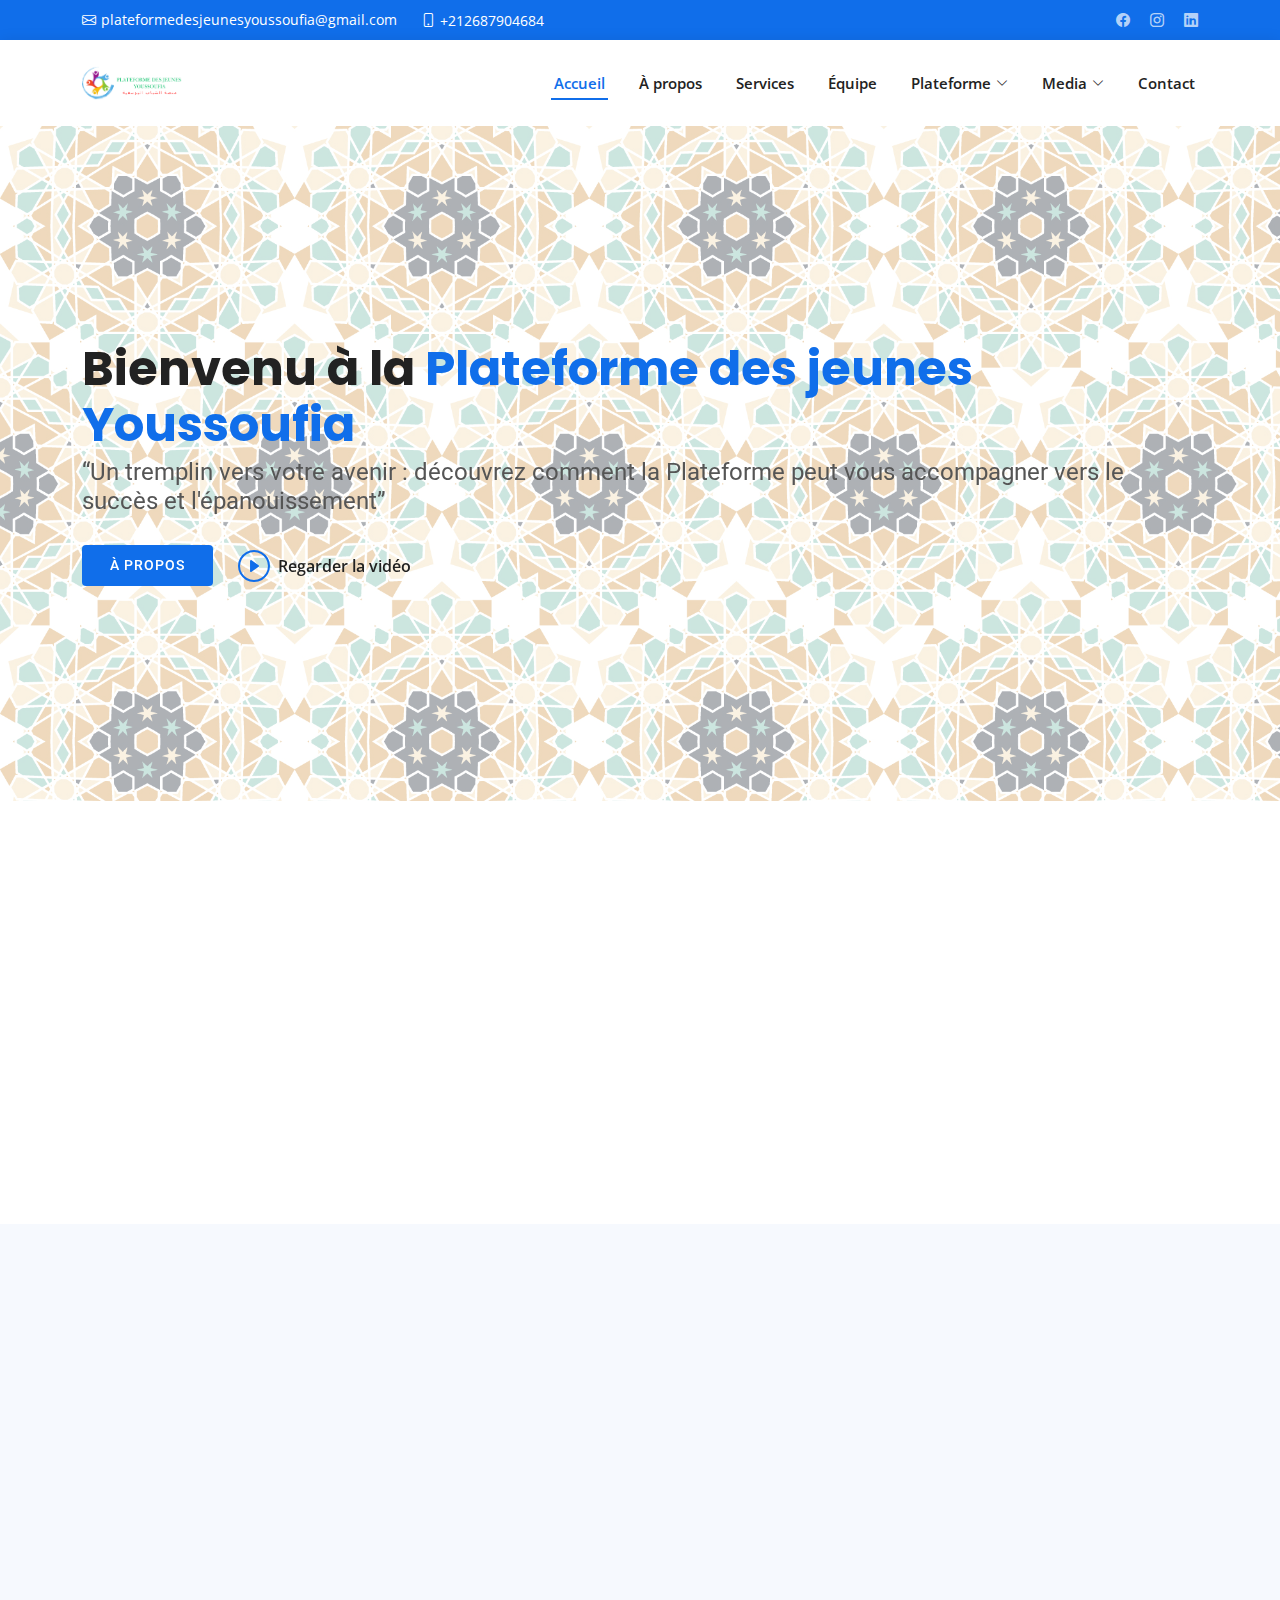
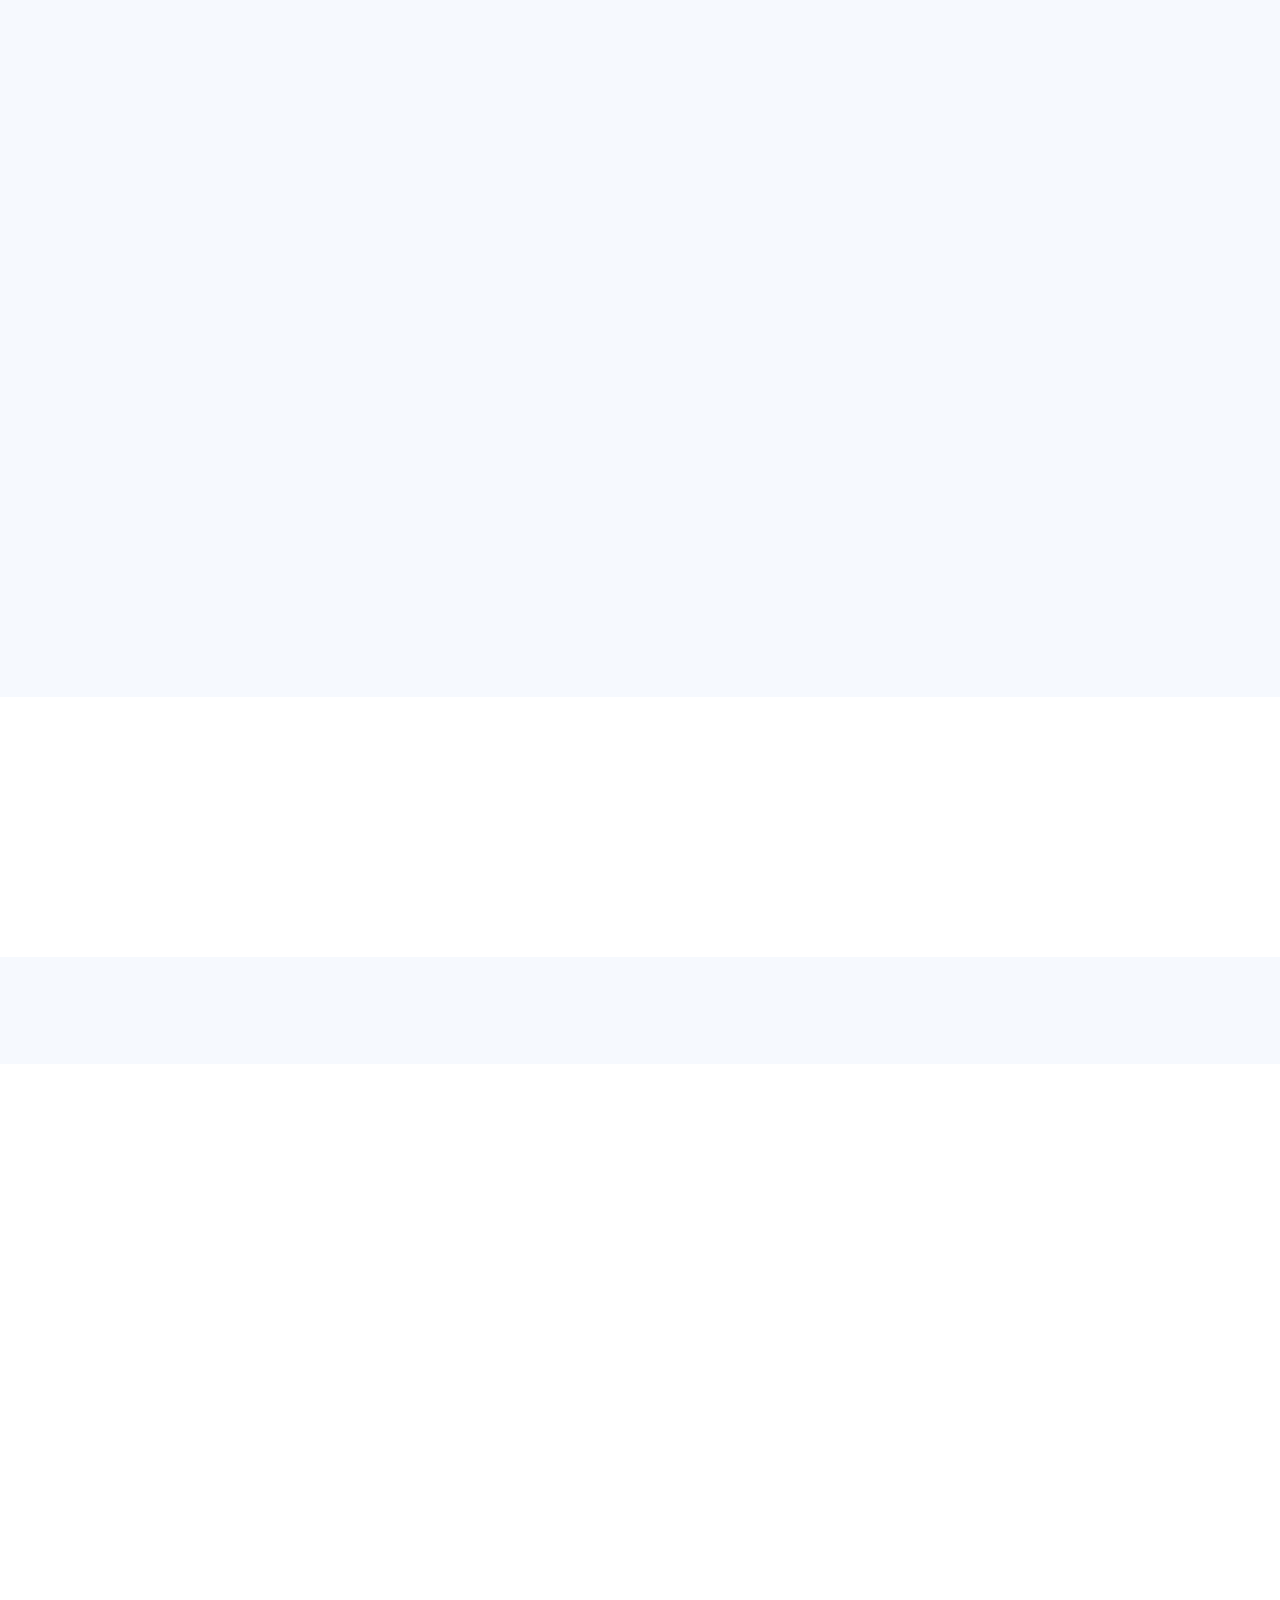
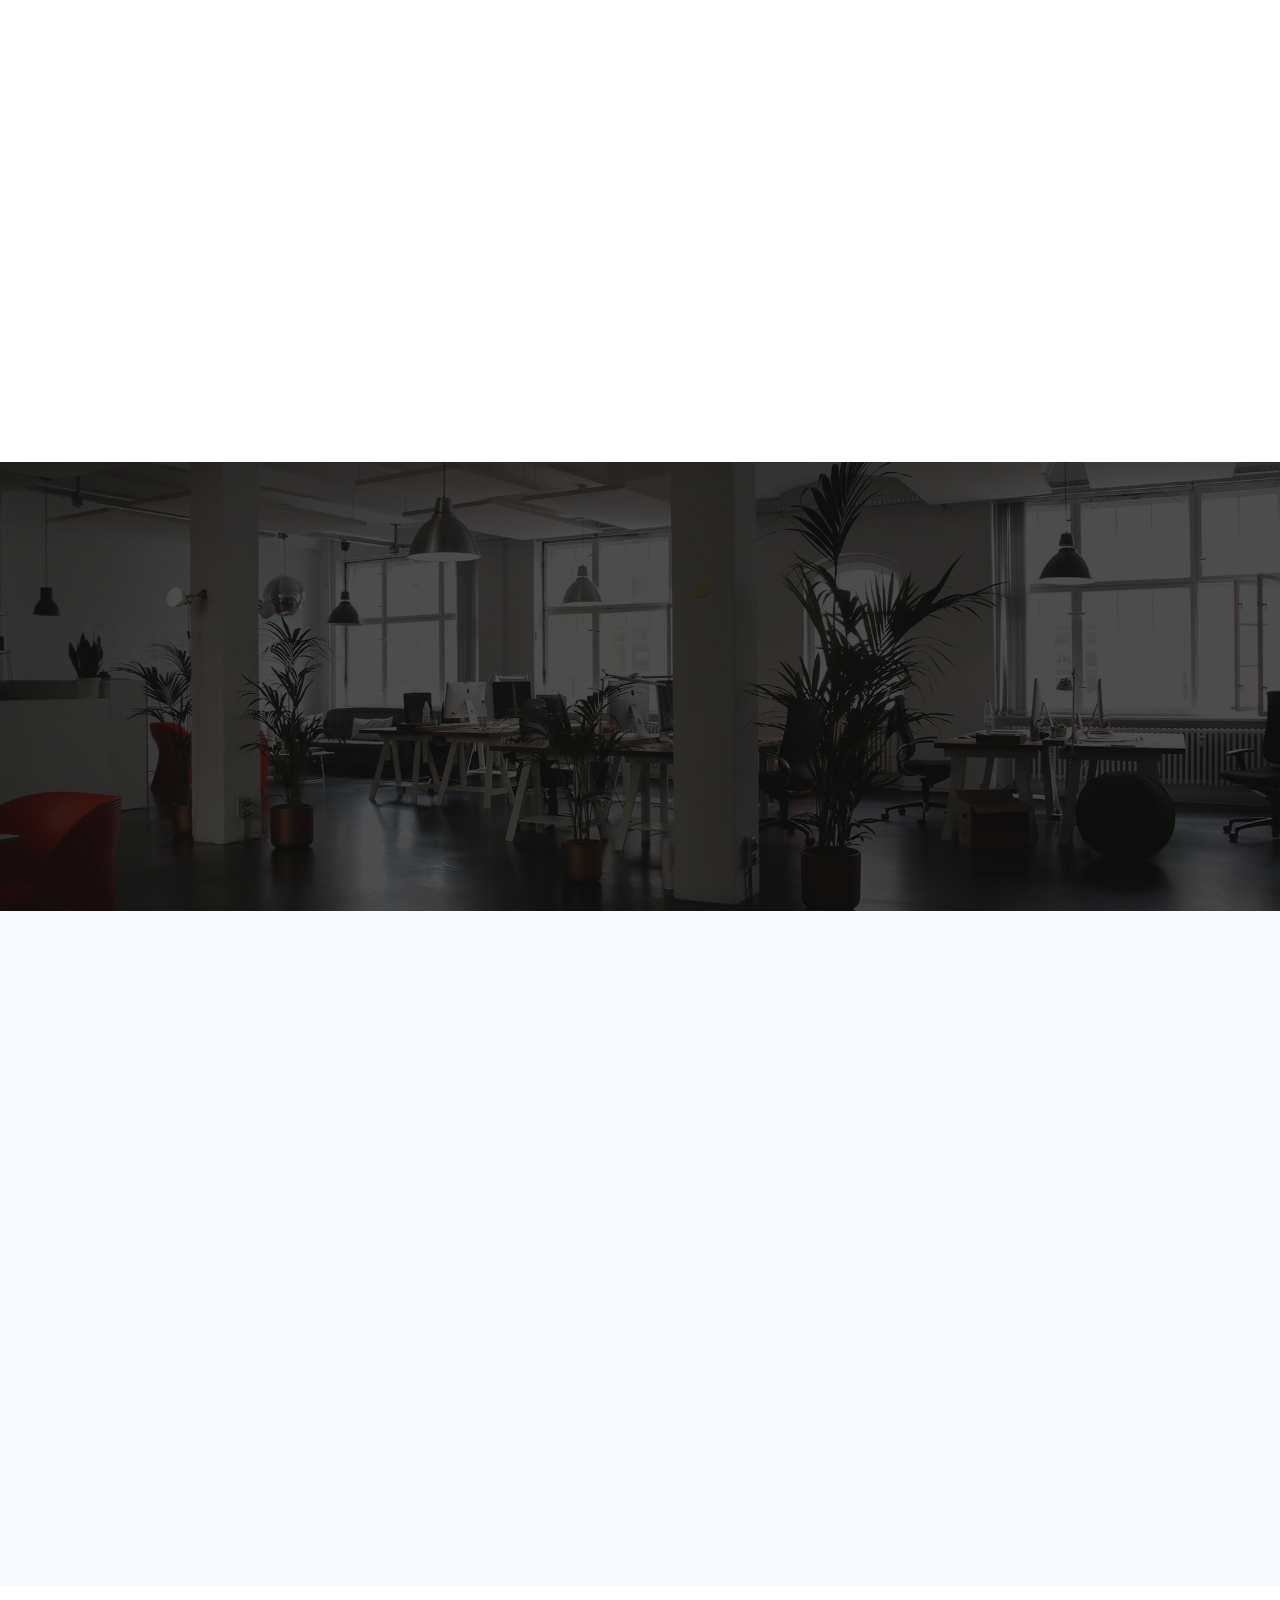
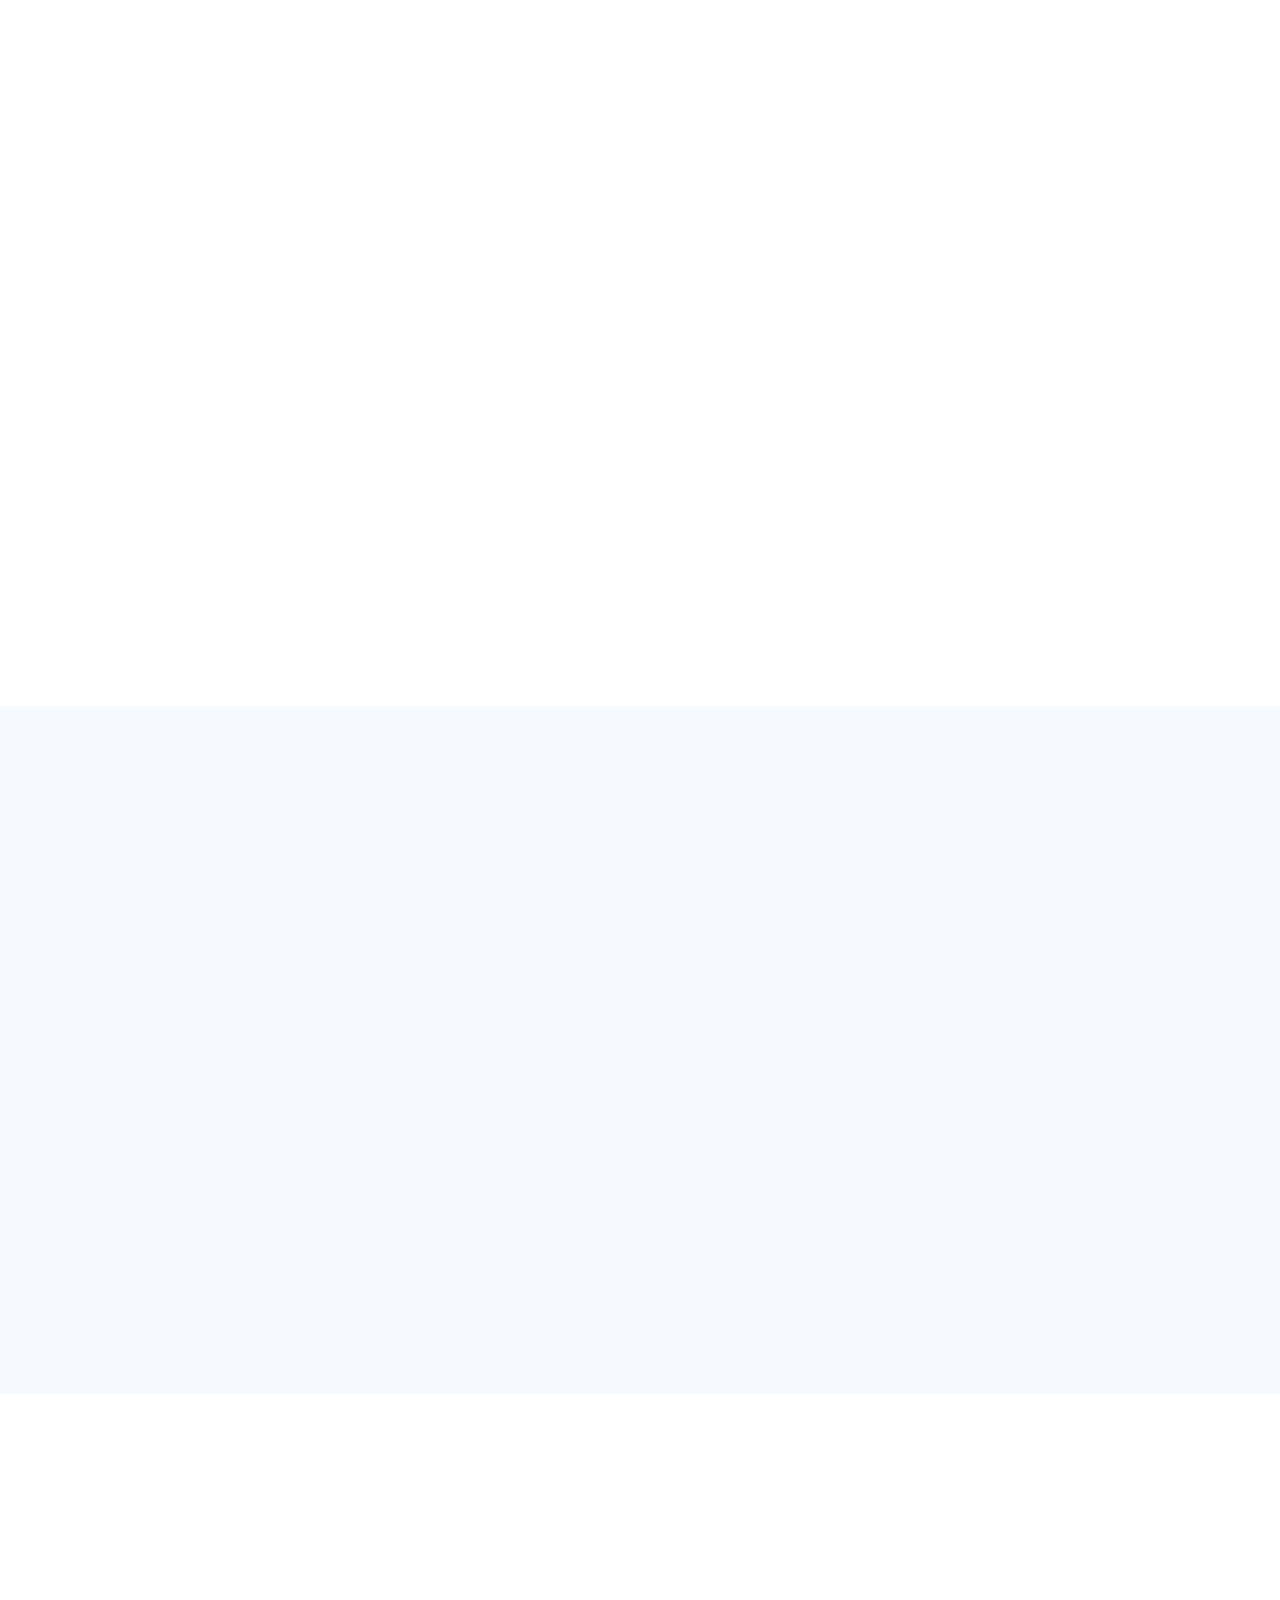
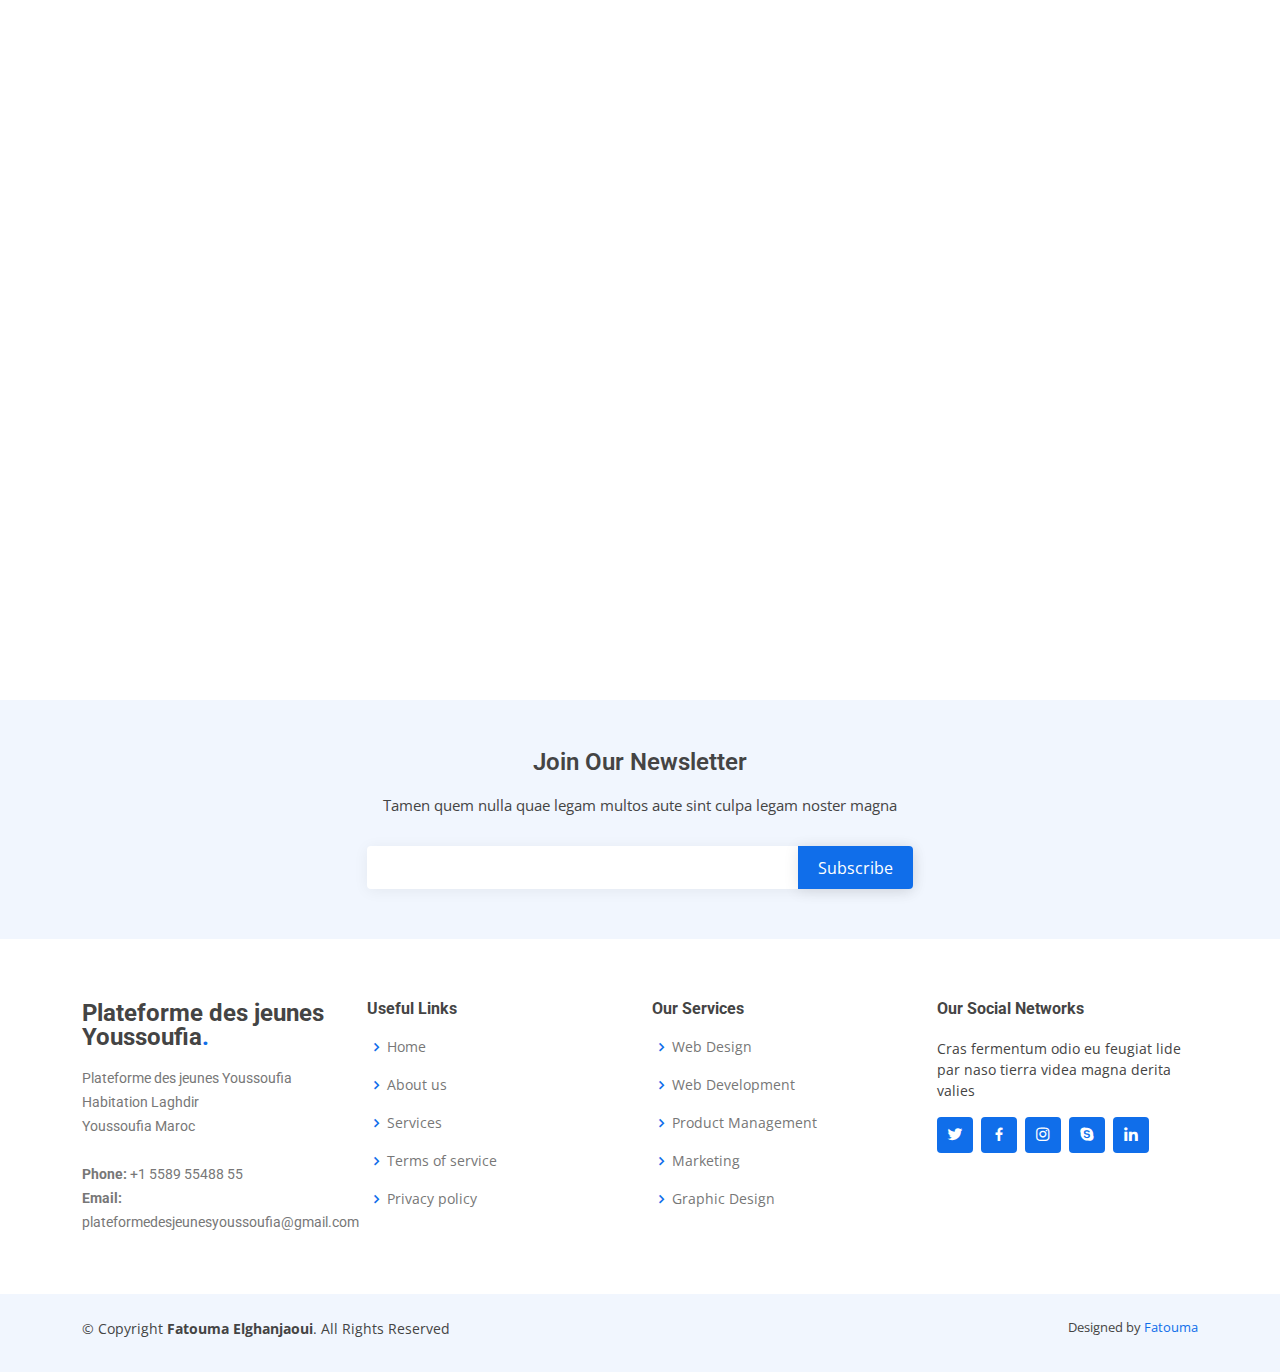
==== index.html @ 358168be "Project files update" ====
<!DOCTYPE html>
<html lang="en">

<head>
  <meta charset="utf-8">
  <meta content="width=device-width, initial-scale=1.0" name="viewport">

  <title>Plateforme des jeunes youssoufia</title>
  <meta content="" name="description">
  <meta content="" name="keywords">

  <!-- Favicons -->
  <link href="assets/img/logo.png" rel="icon">
  <link href="assets/img/logo.png" rel="apple-touch-icon">

  <!-- Google Fonts -->
  <link href="https://fonts.googleapis.com/css?family=Open+Sans:300,300i,400,400i,600,600i,700,700i|Roboto:300,300i,400,400i,500,500i,600,600i,700,700i|Poppins:300,300i,400,400i,500,500i,600,600i,700,700i" rel="stylesheet">

  <!-- Vendor CSS Files -->
  <link href="assets/vendor/aos/aos.css" rel="stylesheet">
  <link href="assets/vendor/bootstrap/css/bootstrap.min.css" rel="stylesheet">
  <link href="assets/vendor/bootstrap-icons/bootstrap-icons.css" rel="stylesheet">
  <link href="assets/vendor/boxicons/css/boxicons.min.css" rel="stylesheet">
  <link href="assets/vendor/glightbox/css/glightbox.min.css" rel="stylesheet">
  <link href="assets/vendor/swiper/swiper-bundle.min.css" rel="stylesheet">

  <!-- Template Main CSS File -->
  <link href="assets/css/style.css" rel="stylesheet">

  <!-- =======================================================
  * Template Name: BizLand
  * Template URL: https://bootstrapmade.com/bizland-bootstrap-business-template/
  * Updated: Mar 17 2024 with Bootstrap v5.3.3
  * Author: BootstrapMade.com
  * License: https://bootstrapmade.com/license/
  ======================================================== -->
</head>

<body>

  <!-- ======= Top Bar ======= -->
  <section id="topbar" class="d-flex align-items-center">
    <div class="container d-flex justify-content-center justify-content-md-between">
      <div class="contact-info d-flex align-items-center">
        <i class="bi bi-envelope d-flex align-items-center"><a href="mailto:contact@example.com">plateformedesjeunesyoussoufia@gmail.com</a></i>
        <i class="bi bi-phone d-flex align-items-center ms-4"><span>+212687904684</span></i>
      </div>
      <div class="social-links d-none d-md-flex align-items-center">
        <a href="https://web.facebook.com/profile.php?id=100092654574112 " class="facebook"><i class="bi bi-facebook"></i></a>
        <a href="https://www.instagram.com/plateformedesjeunesyoussoufia/?next=%2F " class="instagram"><i class="bi bi-instagram"></i></a>
        <a href="https://www.linkedin.com/in/plateforme-des-jeunes-youssoufia-9187b62a0/ " class="linkedin"><i class="bi bi-linkedin"></i></i></a>
      </div>
    </div>
  </section>

  <!-- ======= Header ======= -->
  <header id="header" class="d-flex align-items-center">
    <div class="container d-flex align-items-center justify-content-between">

     <!-- <h1 class="logo"><a href="index.html">BizLand<span>.</span></a></h1>-->
      <!-- Uncomment below if you prefer to use an image logo -->
       <a href="logo.png" class="logo"><img src="assets/img/logo.png" alt=""></a>

      <nav id="navbar" class="navbar">
        <ul>
          <li><a class="nav-link scrollto active" href="#hero">Accueil</a></li>
          <li><a class="nav-link scrollto" href="#about">À propos</a></li>
          <li><a class="nav-link scrollto" href="#services">Services</a></li>
          <li><a class="nav-link scrollto" href="#team">Équipe</a></li>
          <li class="dropdown"><a href="#"><span>Plateforme</span> <i class="bi bi-chevron-down"></i></a>
            <ul>
              <li><a href="#">CAEDEL</a></li>
              <li><a href="#">MAROC INNOV</a></li>
              <li><a href="#">Association gestionnaire</a></li>
            </ul>
          </li>
          <li class="dropdown"><a href="#"><span>Media</span> <i class="bi bi-chevron-down"></i></a>
            <ul>
              <li><a href="#">Communiqués</a></li>
              <li><a href="#">Evénements</a></li>
              <li><a href="#">Galerie</a></li>
            </ul>
          </li>
          <li><a class="nav-link scrollto" href="#contact">Contact</a></li>
        </ul>
        <i class="bi bi-list mobile-nav-toggle"></i>
      </nav><!-- .navbar -->

    </div>
  </header><!-- End Header -->

  <!-- ======= Hero Section ======= -->
  <section id="hero" class="d-flex align-items-center">
    <div class="container" data-aos="zoom-out" data-aos-delay="100">
      <h1>Bienvenu à la <span>Plateforme des jeunes Youssoufia</span></h1>
      <h2>“Un tremplin vers votre avenir : découvrez comment la Plateforme peut vous accompagner vers le succès et l'épanouissement”</h2>
      <div class="d-flex">
        <a href="#about" class="btn-get-started scrollto">À propos</a>
        <a href="assets/img/vidpresentation.mp4" class="glightbox btn-watch-video"><i class="bi bi-play-circle"></i><span>Regarder la vidéo</span></a>
      </div>
    </div>
  </section><!-- End Hero -->

  <main id="main">

    <!-- ======= Featured Services Section ======= -->
    <section id="featured-services" class="featured-services">
      <div class="container" data-aos="fade-up">

        <div class="row">
          <div class="col-md-6 col-lg-3 d-flex align-items-stretch mb-5 mb-lg-0">
            <div class="icon-box" data-aos="fade-up" data-aos-delay="100">
              <div class="icon"><i class="bx bx-user"></i></div>
              <h4 class="title"><a href="">Inscription</a></h4>
              <p class="description">Inscrivez-vous dès maintenant pour profiter de tous les avantages offerts par notre plateforme !</p>
            </div>
          </div>

          <div class="col-md-6 col-lg-3 d-flex align-items-stretch mb-5 mb-lg-0">
            <div class="icon-box" data-aos="fade-up" data-aos-delay="200">
              <div class="icon"><i class="bx bx-file"></i></div>
              <h4 class="title"><a href="">Annonces</a></h4>
              <p class="description">Découvrez nos dernières annonces et ne manquez aucune opportunité</p>
            </div>
          </div>

          <div class="col-md-6 col-lg-3 d-flex align-items-stretch mb-5 mb-lg-0">
            <div class="icon-box" data-aos="fade-up" data-aos-delay="300">
              <div class="icon"><i class="bx bx-time"></i></div>
              <h4 class="title"><a href="">Événements</a></h4>
              <p class="description">Découvrez nos événements passés et à venir pour rester connecté à nos activités passionnantes !</p>
            </div>
          </div>

          <div class="col-md-6 col-lg-3 d-flex align-items-stretch mb-5 mb-lg-0">
            <div class="icon-box" data-aos="fade-up" data-aos-delay="400">
              <div class="icon"><i class="bx bx-calendar"></i></div>
              <h4 class="title"><a href="">Planning</a></h4>
              <p class="description">Consultez notre planning de réservation de salles pour profiter pleinement de nos services et de nos installations.</p>
            </div>
          </div>

        </div>

      </div>
    </section><!-- End Featured Services Section -->

    <!-- ======= About Section ======= -->
    <section id="about" class="about section-bg">
      <div class="container" data-aos="fade-up">

        <div class="section-title">
          <h2>À propos</h2>
          <h3>En savoir plus <span>sur nous</span></h3>
          <p>La Plateforme est un espace dédié aux jeunes âgés de 18 à 45 ans, ayant pour mission principale l’accueil, l’écoute, l’orientation et l’accompagnement des jeunes.
            </p>
        </div>

        <div class="row">
          <div class="col-lg-6" data-aos="fade-right" data-aos-delay="100">
            <img src="assets/img/about.jpg" class="img-fluid" alt="">
          </div>
          <div class="col-lg-6 pt-4 pt-lg-0 content d-flex flex-column justify-content-center" data-aos="fade-up" data-aos-delay="100">
            <h3>Plateforme des jeunes Youssoufia.</h3>
            <p class="fst-italic">
              Créée dans le cadre de la troisième phase de l’INDH 2019-2023, la Plateforme s’inscrit particulièrement dans le programme 3 « Amélioration des revenus et inclusion économique des jeunes ». Ce programme vise à améliorer la situation économique et sociale des populations défavorisées, en particulier les jeunes, à travers l’accompagnement à l’emploi, l’entrepreneuriat et le soutien aux projets relevant de l’économie sociale et solidaire.
            </p>
            <ul>
              <li>
               
                <div>
                  
                  <p>Cette structure offre aux jeunes un environnement propice à l’écoute, l’orientation et l’accompagnement. Elle dispose d’espaces de travail en commun (coworking spaces), permettant aux jeunes d’accéder à l’information, de développer leur réseau, de trouver des opportunités d’emploi et de bénéficier d’un soutien pour leurs projets entrepreneuriaux.
                  </p>
                </div>
              </li>
              <li>
                
                <div>
                  <h5>La Plateforme des Jeunes comprend plusieurs espaces :
                  </h5>
                  <ul>
                    <li>
                      <p><span class="para"><strong>&#8226; Espace d’accueil :</strong> </span>Premier point de contact pour les jeunes.</p>
                    </li>
                    <li ><p><span class="para"><strong>&#8226; Espace d’écoute et d’orientation :</strong></span> Pour offrir des conseils personnalisés et des orientations adaptées.</p></li>
                    <li>
                      <p><span class="para"><strong>&#8226; Espace d’accompagnement :</strong></span> Dédié à l’aide à l’employabilité, au soutien à l’entrepreneuriat et à l’appui à l’économie sociale et solidaire.
                        Rejoignez-nous pour bénéficier de nos services et faire progresser vos projets professionnels et personnels.</p>
                    </li>
                  </ul>
                  
                    
                </div>
              </li>
            </ul>
           
          </div>
        </div>

      </div>
    </section><!-- End About Section -->

    <!-- ======= Skills Section =======
    <section id="skills" class="skills">
      <div class="container" data-aos="fade-up">

        <div class="row skills-content">

          <div class="col-lg-6">

            <div class="progress">
              <span class="skill">HTML <i class="val">100%</i></span>
              <div class="progress-bar-wrap">
                <div class="progress-bar" role="progressbar" aria-valuenow="100" aria-valuemin="0" aria-valuemax="100"></div>
              </div>
            </div>

            <div class="progress">
              <span class="skill">CSS <i class="val">90%</i></span>
              <div class="progress-bar-wrap">
                <div class="progress-bar" role="progressbar" aria-valuenow="90" aria-valuemin="0" aria-valuemax="100"></div>
              </div>
            </div>

            <div class="progress">
              <span class="skill">JavaScript <i class="val">75%</i></span>
              <div class="progress-bar-wrap">
                <div class="progress-bar" role="progressbar" aria-valuenow="75" aria-valuemin="0" aria-valuemax="100"></div>
              </div>
            </div>

          </div>

          <div class="col-lg-6">

            <div class="progress">
              <span class="skill">PHP <i class="val">80%</i></span>
              <div class="progress-bar-wrap">
                <div class="progress-bar" role="progressbar" aria-valuenow="80" aria-valuemin="0" aria-valuemax="100"></div>
              </div>
            </div>

            <div class="progress">
              <span class="skill">WordPress/CMS <i class="val">90%</i></span>
              <div class="progress-bar-wrap">
                <div class="progress-bar" role="progressbar" aria-valuenow="90" aria-valuemin="0" aria-valuemax="100"></div>
              </div>
            </div>

            <div class="progress">
              <span class="skill">Photoshop <i class="val">55%</i></span>
              <div class="progress-bar-wrap">
                <div class="progress-bar" role="progressbar" aria-valuenow="55" aria-valuemin="0" aria-valuemax="100"></div>
              </div>
            </div>

          </div>

        </div>

      </div>
    </section> -->
    <!-- End Skills Section -->

    <!-- ======= Counts Section ======= -->
    <section id="counts" class="counts">
      <div class="container" data-aos="fade-up">

        <div class="row">

          <div class="col-lg-3 col-md-6">
            <div class="count-box">
              <i class="bi bi-emoji-smile"></i>
              <span data-purecounter-start="0" data-purecounter-end="232" data-purecounter-duration="1" class="purecounter"></span>
              <p>Nos visiteurs</p>
            </div>
          </div>

          <div class="col-lg-3 col-md-6 mt-5 mt-md-0">
            <div class="count-box">
              <i class="bi bi-journal-richtext"></i>
              <span data-purecounter-start="0" data-purecounter-end="46" data-purecounter-duration="1" class="purecounter"></span>
              <p>Projets Réalisés</p>
            </div>
          </div>

          <div class="col-lg-3 col-md-6 mt-5 mt-lg-0">
            <div class="count-box">
              <i class="bi bi-headset"></i>
              <span data-purecounter-start="0" data-purecounter-end="12" data-purecounter-duration="1" class="purecounter"></span>
              <p>Staff</p>
            </div>
          </div>

          <div class="col-lg-3 col-md-6 mt-5 mt-lg-0">
            <div class="count-box">
              <i class="bi bi-people"></i>
              <span data-purecounter-start="0" data-purecounter-end="6" data-purecounter-duration="1" class="purecounter"></span>
              <p>Partenaires</p>
            </div>
          </div>

        </div>

      </div>
    </section><!-- End Counts Section -->

    <!-- ======= Clients Section ======= -->
    <section id="clients" class="clients section-bg">
      <div class="container" data-aos="zoom-in">

        <div class="row">

          <div class="col-lg-2 col-md-4 col-6 d-flex align-items-center justify-content-center">
            <img src="assets/img/clients/anapec.png" class="img-fluid" alt="">
          </div>

          <div class="col-lg-2 col-md-4 col-6 d-flex align-items-center justify-content-center">
            <img src="assets/img/clients/CAEDEL.png" class="img-fluid" alt="">
          </div>

          <div class="col-lg-2 col-md-4 col-6 d-flex align-items-center justify-content-center">
            <img src="assets/img/clients/INNOV_Layer.png" class="img-fluid" alt="">
          </div>

          <div class="col-lg-2 col-md-4 col-6 d-flex align-items-center justify-content-center">
            <img src="assets/img/clients/indh-logo.png" class="img-fluid" alt="">
          </div>

          <div class="col-lg-2 col-md-4 col-6 d-flex align-items-center justify-content-center">
            <img src="assets/img/clients/IE.png" class="img-fluid" alt="">
          </div>

          <div class="col-lg-2 col-md-4 col-6 d-flex align-items-center justify-content-center">
            <img src="assets/img/clients/EN.png" class="img-fluid" alt="">
          </div>

        </div>

      </div>
    </section><!-- End Clients Section -->

    <!-- ======= Services Section ======= -->
    <section id="services" class="services">
      <div class="container" data-aos="fade-up">

        <div class="section-title">
          <h2>Services</h2>
          <h3>Check our <span>Services</span></h3>
          <p>Ut possimus qui ut temporibus culpa velit eveniet modi omnis est adipisci expedita at voluptas atque vitae autem.</p>
        </div>

        <div class="row">
          <div class="col-lg-4 col-md-6 d-flex align-items-stretch" data-aos="zoom-in" data-aos-delay="100">
            <div class="icon-box">
              <div class="icon"><i class="bx bxl-dribbble"></i></div>
              <h4><a href="">Lorem Ipsum</a></h4>
              <p>Voluptatum deleniti atque corrupti quos dolores et quas molestias excepturi</p>
            </div>
          </div>

          <div class="col-lg-4 col-md-6 d-flex align-items-stretch mt-4 mt-md-0" data-aos="zoom-in" data-aos-delay="200">
            <div class="icon-box">
              <div class="icon"><i class="bx bx-file"></i></div>
              <h4><a href="">Sed ut perspiciatis</a></h4>
              <p>Duis aute irure dolor in reprehenderit in voluptate velit esse cillum dolore</p>
            </div>
          </div>

          <div class="col-lg-4 col-md-6 d-flex align-items-stretch mt-4 mt-lg-0" data-aos="zoom-in" data-aos-delay="300">
            <div class="icon-box">
              <div class="icon"><i class="bx bx-tachometer"></i></div>
              <h4><a href="">Magni Dolores</a></h4>
              <p>Excepteur sint occaecat cupidatat non proident, sunt in culpa qui officia</p>
            </div>
          </div>

          <div class="col-lg-4 col-md-6 d-flex align-items-stretch mt-4" data-aos="zoom-in" data-aos-delay="100">
            <div class="icon-box">
              <div class="icon"><i class="bx bx-world"></i></div>
              <h4><a href="">Nemo Enim</a></h4>
              <p>At vero eos et accusamus et iusto odio dignissimos ducimus qui blanditiis</p>
            </div>
          </div>

          <div class="col-lg-4 col-md-6 d-flex align-items-stretch mt-4" data-aos="zoom-in" data-aos-delay="200">
            <div class="icon-box">
              <div class="icon"><i class="bx bx-slideshow"></i></div>
              <h4><a href="">Dele cardo</a></h4>
              <p>Quis consequatur saepe eligendi voluptatem consequatur dolor consequuntur</p>
            </div>
          </div>

          <div class="col-lg-4 col-md-6 d-flex align-items-stretch mt-4" data-aos="zoom-in" data-aos-delay="300">
            <div class="icon-box">
              <div class="icon"><i class="bx bx-arch"></i></div>
              <h4><a href="">Divera don</a></h4>
              <p>Modi nostrum vel laborum. Porro fugit error sit minus sapiente sit aspernatur</p>
            </div>
          </div>

        </div>

      </div>
    </section><!-- End Services Section -->

    <!-- ======= Testimonials Section ======= -->
    <section id="testimonials" class="testimonials">
      <div class="container" data-aos="zoom-in">

        <div class="testimonials-slider swiper" data-aos="fade-up" data-aos-delay="100">
          <div class="swiper-wrapper">

            <div class="swiper-slide">
              <div class="testimonial-item">
                <img src="assets/img/testimonials/testimonials-1.jpg" class="testimonial-img" alt="">
                <h3>Saul Goodman</h3>
                <h4>Ceo &amp; Founder</h4>
                <p>
                  <i class="bx bxs-quote-alt-left quote-icon-left"></i>
                  Proin iaculis purus consequat sem cure digni ssim donec porttitora entum suscipit rhoncus. Accusantium quam, ultricies eget id, aliquam eget nibh et. Maecen aliquam, risus at semper.
                  <i class="bx bxs-quote-alt-right quote-icon-right"></i>
                </p>
              </div>
            </div><!-- End testimonial item -->

            <div class="swiper-slide">
              <div class="testimonial-item">
                <img src="assets/img/testimonials/testimonials-2.jpg" class="testimonial-img" alt="">
                <h3>Sara Wilsson</h3>
                <h4>Designer</h4>
                <p>
                  <i class="bx bxs-quote-alt-left quote-icon-left"></i>
                  Export tempor illum tamen malis malis eram quae irure esse labore quem cillum quid cillum eram malis quorum velit fore eram velit sunt aliqua noster fugiat irure amet legam anim culpa.
                  <i class="bx bxs-quote-alt-right quote-icon-right"></i>
                </p>
              </div>
            </div><!-- End testimonial item -->

            <div class="swiper-slide">
              <div class="testimonial-item">
                <img src="assets/img/testimonials/testimonials-3.jpg" class="testimonial-img" alt="">
                <h3>Jena Karlis</h3>
                <h4>Store Owner</h4>
                <p>
                  <i class="bx bxs-quote-alt-left quote-icon-left"></i>
                  Enim nisi quem export duis labore cillum quae magna enim sint quorum nulla quem veniam duis minim tempor labore quem eram duis noster aute amet eram fore quis sint minim.
                  <i class="bx bxs-quote-alt-right quote-icon-right"></i>
                </p>
              </div>
            </div><!-- End testimonial item -->

            <div class="swiper-slide">
              <div class="testimonial-item">
                <img src="assets/img/testimonials/testimonials-4.jpg" class="testimonial-img" alt="">
                <h3>Matt Brandon</h3>
                <h4>Freelancer</h4>
                <p>
                  <i class="bx bxs-quote-alt-left quote-icon-left"></i>
                  Fugiat enim eram quae cillum dolore dolor amet nulla culpa multos export minim fugiat minim velit minim dolor enim duis veniam ipsum anim magna sunt elit fore quem dolore labore illum veniam.
                  <i class="bx bxs-quote-alt-right quote-icon-right"></i>
                </p>
              </div>
            </div><!-- End testimonial item -->

            <div class="swiper-slide">
              <div class="testimonial-item">
                <img src="assets/img/testimonials/testimonials-5.jpg" class="testimonial-img" alt="">
                <h3>John Larson</h3>
                <h4>Entrepreneur</h4>
                <p>
                  <i class="bx bxs-quote-alt-left quote-icon-left"></i>
                  Quis quorum aliqua sint quem legam fore sunt eram irure aliqua veniam tempor noster veniam enim culpa labore duis sunt culpa nulla illum cillum fugiat legam esse veniam culpa fore nisi cillum quid.
                  <i class="bx bxs-quote-alt-right quote-icon-right"></i>
                </p>
              </div>
            </div><!-- End testimonial item -->

          </div>
          <div class="swiper-pagination"></div>
        </div>

      </div>
    </section><!-- End Testimonials Section -->

    <!-- ======= Portfolio Section ======= -->
    <!-- End Portfolio Section -->

    <!-- ======= Team Section ======= -->
    <section id="team" class="team section-bg">
      <div class="container" data-aos="fade-up">

        <div class="section-title">
          <h2>Team</h2>
          <h3>Our Hardworking <span>Team</span></h3>
          <p>Ut possimus qui ut temporibus culpa velit eveniet modi omnis est adipisci expedita at voluptas atque vitae autem.</p>
        </div>

        <div class="row">

          <div class="col-lg-3 col-md-6 d-flex align-items-stretch" data-aos="fade-up" data-aos-delay="100">
            <div class="member">
              <div class="member-img">
                <img src="assets/img/team/team-1.jpg" class="img-fluid" alt="">
                <div class="social">
                  <a href=""><i class="bi bi-twitter"></i></a>
                  <a href=""><i class="bi bi-facebook"></i></a>
                  <a href=""><i class="bi bi-instagram"></i></a>
                  <a href=""><i class="bi bi-linkedin"></i></a>
                </div>
              </div>
              <div class="member-info">
                <h4>Walter White</h4>
                <span>Chief Executive Officer</span>
              </div>
            </div>
          </div>

          <div class="col-lg-3 col-md-6 d-flex align-items-stretch" data-aos="fade-up" data-aos-delay="200">
            <div class="member">
              <div class="member-img">
                <img src="assets/img/team/team-2.jpg" class="img-fluid" alt="">
                <div class="social">
                  <a href=""><i class="bi bi-twitter"></i></a>
                  <a href=""><i class="bi bi-facebook"></i></a>
                  <a href=""><i class="bi bi-instagram"></i></a>
                  <a href=""><i class="bi bi-linkedin"></i></a>
                </div>
              </div>
              <div class="member-info">
                <h4>Sarah Jhonson</h4>
                <span>Product Manager</span>
              </div>
            </div>
          </div>

          <div class="col-lg-3 col-md-6 d-flex align-items-stretch" data-aos="fade-up" data-aos-delay="300">
            <div class="member">
              <div class="member-img">
                <img src="assets/img/team/team-3.jpg" class="img-fluid" alt="">
                <div class="social">
                  <a href=""><i class="bi bi-twitter"></i></a>
                  <a href=""><i class="bi bi-facebook"></i></a>
                  <a href=""><i class="bi bi-instagram"></i></a>
                  <a href=""><i class="bi bi-linkedin"></i></a>
                </div>
              </div>
              <div class="member-info">
                <h4>William Anderson</h4>
                <span>CTO</span>
              </div>
            </div>
          </div>

          <div class="col-lg-3 col-md-6 d-flex align-items-stretch" data-aos="fade-up" data-aos-delay="400">
            <div class="member">
              <div class="member-img">
                <img src="assets/img/team/team-4.jpg" class="img-fluid" alt="">
                <div class="social">
                  <a href=""><i class="bi bi-twitter"></i></a>
                  <a href=""><i class="bi bi-facebook"></i></a>
                  <a href=""><i class="bi bi-instagram"></i></a>
                  <a href=""><i class="bi bi-linkedin"></i></a>
                </div>
              </div>
              <div class="member-info">
                <h4>Amanda Jepson</h4>
                <span>Accountant</span>
              </div>
            </div>
          </div>

        </div>

      </div>
    </section><!-- End Team Section -->

    <!-- ======= Pricing Section ======= -->
    <section id="pricing" class="pricing">
      <div class="container" data-aos="fade-up">

        <div class="section-title">
          <h2>Pricing</h2>
          <h3>Check our <span>Pricing</span></h3>
          <p>Ut possimus qui ut temporibus culpa velit eveniet modi omnis est adipisci expedita at voluptas atque vitae autem.</p>
        </div>

        <div class="row">

          <div class="col-lg-3 col-md-6" data-aos="fade-up" data-aos-delay="100">
            <div class="box">
              <h3>Free</h3>
              <h4><sup>$</sup>0<span> / month</span></h4>
              <ul>
                <li>Aida dere</li>
                <li>Nec feugiat nisl</li>
                <li>Nulla at volutpat dola</li>
                <li class="na">Pharetra massa</li>
                <li class="na">Massa ultricies mi</li>
              </ul>
              <div class="btn-wrap">
                <a href="#" class="btn-buy">Buy Now</a>
              </div>
            </div>
          </div>

          <div class="col-lg-3 col-md-6 mt-4 mt-md-0" data-aos="fade-up" data-aos-delay="200">
            <div class="box featured">
              <h3>Business</h3>
              <h4><sup>$</sup>19<span> / month</span></h4>
              <ul>
                <li>Aida dere</li>
                <li>Nec feugiat nisl</li>
                <li>Nulla at volutpat dola</li>
                <li>Pharetra massa</li>
                <li class="na">Massa ultricies mi</li>
              </ul>
              <div class="btn-wrap">
                <a href="#" class="btn-buy">Buy Now</a>
              </div>
            </div>
          </div>

          <div class="col-lg-3 col-md-6 mt-4 mt-lg-0" data-aos="fade-up" data-aos-delay="300">
            <div class="box">
              <h3>Developer</h3>
              <h4><sup>$</sup>29<span> / month</span></h4>
              <ul>
                <li>Aida dere</li>
                <li>Nec feugiat nisl</li>
                <li>Nulla at volutpat dola</li>
                <li>Pharetra massa</li>
                <li>Massa ultricies mi</li>
              </ul>
              <div class="btn-wrap">
                <a href="#" class="btn-buy">Buy Now</a>
              </div>
            </div>
          </div>

          <div class="col-lg-3 col-md-6 mt-4 mt-lg-0" data-aos="fade-up" data-aos-delay="400">
            <div class="box">
              <span class="advanced">Advanced</span>
              <h3>Ultimate</h3>
              <h4><sup>$</sup>49<span> / month</span></h4>
              <ul>
                <li>Aida dere</li>
                <li>Nec feugiat nisl</li>
                <li>Nulla at volutpat dola</li>
                <li>Pharetra massa</li>
                <li>Massa ultricies mi</li>
              </ul>
              <div class="btn-wrap">
                <a href="#" class="btn-buy">Buy Now</a>
              </div>
            </div>
          </div>

        </div>

      </div>
    </section><!-- End Pricing Section -->

    <!-- ======= Frequently Asked Questions Section ======= -->
    <section id="faq" class="faq section-bg">
      <div class="container" data-aos="fade-up">

        <div class="section-title">
          <h2>F.A.Q</h2>
          <h3>Frequently Asked <span>Questions</span></h3>
          <p>Ut possimus qui ut temporibus culpa velit eveniet modi omnis est adipisci expedita at voluptas atque vitae autem.</p>
        </div>

        <div class="row justify-content-center">
          <div class="col-xl-10">
            <ul class="faq-list">

              <li>
                <div data-bs-toggle="collapse" class="collapsed question" href="#faq1">Non consectetur a erat nam at lectus urna duis? <i class="bi bi-chevron-down icon-show"></i><i class="bi bi-chevron-up icon-close"></i></div>
                <div id="faq1" class="collapse" data-bs-parent=".faq-list">
                  <p>
                    Feugiat pretium nibh ipsum consequat. Tempus iaculis urna id volutpat lacus laoreet non curabitur gravida. Venenatis lectus magna fringilla urna porttitor rhoncus dolor purus non.
                  </p>
                </div>
              </li>

              <li>
                <div data-bs-toggle="collapse" href="#faq2" class="collapsed question">Feugiat scelerisque varius morbi enim nunc faucibus a pellentesque? <i class="bi bi-chevron-down icon-show"></i><i class="bi bi-chevron-up icon-close"></i></div>
                <div id="faq2" class="collapse" data-bs-parent=".faq-list">
                  <p>
                    Dolor sit amet consectetur adipiscing elit pellentesque habitant morbi. Id interdum velit laoreet id donec ultrices. Fringilla phasellus faucibus scelerisque eleifend donec pretium. Est pellentesque elit ullamcorper dignissim. Mauris ultrices eros in cursus turpis massa tincidunt dui.
                  </p>
                </div>
              </li>

              <li>
                <div data-bs-toggle="collapse" href="#faq3" class="collapsed question">Dolor sit amet consectetur adipiscing elit pellentesque habitant morbi? <i class="bi bi-chevron-down icon-show"></i><i class="bi bi-chevron-up icon-close"></i></div>
                <div id="faq3" class="collapse" data-bs-parent=".faq-list">
                  <p>
                    Eleifend mi in nulla posuere sollicitudin aliquam ultrices sagittis orci. Faucibus pulvinar elementum integer enim. Sem nulla pharetra diam sit amet nisl suscipit. Rutrum tellus pellentesque eu tincidunt. Lectus urna duis convallis convallis tellus. Urna molestie at elementum eu facilisis sed odio morbi quis
                  </p>
                </div>
              </li>

              <li>
                <div data-bs-toggle="collapse" href="#faq4" class="collapsed question">Ac odio tempor orci dapibus. Aliquam eleifend mi in nulla? <i class="bi bi-chevron-down icon-show"></i><i class="bi bi-chevron-up icon-close"></i></div>
                <div id="faq4" class="collapse" data-bs-parent=".faq-list">
                  <p>
                    Dolor sit amet consectetur adipiscing elit pellentesque habitant morbi. Id interdum velit laoreet id donec ultrices. Fringilla phasellus faucibus scelerisque eleifend donec pretium. Est pellentesque elit ullamcorper dignissim. Mauris ultrices eros in cursus turpis massa tincidunt dui.
                  </p>
                </div>
              </li>

              <li>
                <div data-bs-toggle="collapse" href="#faq5" class="collapsed question">Tempus quam pellentesque nec nam aliquam sem et tortor consequat? <i class="bi bi-chevron-down icon-show"></i><i class="bi bi-chevron-up icon-close"></i></div>
                <div id="faq5" class="collapse" data-bs-parent=".faq-list">
                  <p>
                    Molestie a iaculis at erat pellentesque adipiscing commodo. Dignissim suspendisse in est ante in. Nunc vel risus commodo viverra maecenas accumsan. Sit amet nisl suscipit adipiscing bibendum est. Purus gravida quis blandit turpis cursus in
                  </p>
                </div>
              </li>

              <li>
                <div data-bs-toggle="collapse" href="#faq6" class="collapsed question">Tortor vitae purus faucibus ornare. Varius vel pharetra vel turpis nunc eget lorem dolor? <i class="bi bi-chevron-down icon-show"></i><i class="bi bi-chevron-up icon-close"></i></div>
                <div id="faq6" class="collapse" data-bs-parent=".faq-list">
                  <p>
                    Laoreet sit amet cursus sit amet dictum sit amet justo. Mauris vitae ultricies leo integer malesuada nunc vel. Tincidunt eget nullam non nisi est sit amet. Turpis nunc eget lorem dolor sed. Ut venenatis tellus in metus vulputate eu scelerisque. Pellentesque diam volutpat commodo sed egestas egestas fringilla phasellus faucibus. Nibh tellus molestie nunc non blandit massa enim nec.
                  </p>
                </div>
              </li>

            </ul>
          </div>
        </div>

      </div>
    </section><!-- End Frequently Asked Questions Section -->

    <!-- ======= Contact Section ======= -->
    <section id="contact" class="contact">
      <div class="container" data-aos="fade-up">

        <div class="section-title">
          <h2>Contact</h2>
          <h3><span>Contact Us</span></h3>
          <p>Ut possimus qui ut temporibus culpa velit eveniet modi omnis est adipisci expedita at voluptas atque vitae autem.</p>
        </div>

        <div class="row" data-aos="fade-up" data-aos-delay="100">
          <div class="col-lg-3">
            <div class="info-box mb-4">
              <i class="bx bx-map"></i>
              <h3>Our Address</h3>
              <p>Plateforme des jeunes, habitation Laghdir, 46300 YOUSSOUFIA Maroc</p>
            </div>
          </div>

          <div class="col-lg-3 col-md-6">
            <div class="info-box  mb-4">
              <i class="bx bx-envelope"></i>
              <h3>Email Us</h3>
              <p>plateformedesjeunesyoussoufia@gmail.com</p>
            </div>
          </div>

          <div class="col-lg-3 col-md-6">
            <div class="info-box  mb-4">
              <i class="bx bx-phone-call"></i>
              <h3>Call Us</h3>
              <p>+212687904684</p>
            </div>
          </div>

        </div>

        <div class="row" data-aos="fade-up" data-aos-delay="100">

          <div class="col-lg-6 ">
            <iframe class="mb-4 mb-lg-0" src="https://www.google.com/maps/embed?pb=!1m18!1m12!1m3!1d531.3946874058557!2d-8.529818110732103!3d32.23540289332303!2m3!1f0!2f0!3f0!3m2!1i1024!2i768!4f13.1!3m3!1m2!1s0xdaefdeca853eb33%3A0xef783611aab9583f!2zQ0FFREVMIFlPVVNTT1VGSUEg2YPYp9mK2K_ZhCDYp9mE2YrZiNiz2YHZitip!5e1!3m2!1sfr!2sma!4v1715853391327!5m2!1sfr!2sma" frameborder="0" style="border:0; width: 100%; height: 384px;" allowfullscreen></iframe>
          </div>

          <div class="col-lg-6">
            <form action="forms/contact.php" method="post" role="form" class="php-email-form">
              <div class="row">
                <div class="col form-group">
                  <input type="text" name="name" class="form-control" id="name" placeholder="Your Name" required>
                </div>
                <div class="col form-group">
                  <input type="email" class="form-control" name="email" id="email" placeholder="Your Email" required>
                </div>
              </div>
              <div class="form-group">
                <input type="text" class="form-control" name="subject" id="subject" placeholder="Subject" required>
              </div>
              <div class="form-group">
                <textarea class="form-control" name="message" rows="5" placeholder="Message" required></textarea>
              </div>
              <div class="my-3">
                <div class="loading">Loading</div>
                <div class="error-message"></div>
                <div class="sent-message">Your message has been sent. Thank you!</div>
              </div>
              <div class="text-center"><button type="submit">Send Message</button></div>
            </form>
          </div>

        </div>

      </div>
    </section><!-- End Contact Section -->

  </main><!-- End #main -->

  <!-- ======= Footer ======= -->
  <footer id="footer">

    <div class="footer-newsletter">
      <div class="container">
        <div class="row justify-content-center">
          <div class="col-lg-6">
            <h4>Join Our Newsletter</h4>
            <p>Tamen quem nulla quae legam multos aute sint culpa legam noster magna</p>
            <form action="" method="post">
              <input type="email" name="email"><input type="submit" value="Subscribe">
            </form>
          </div>
        </div>
      </div>
    </div>

    <div class="footer-top">
      <div class="container">
        <div class="row">

          <div class="col-lg-3 col-md-6 footer-contact">
            <h3>Plateforme des jeunes Youssoufia<span>.</span></h3>
            <p>
              Plateforme des jeunes Youssoufia <br>
              Habitation Laghdir<br>
              Youssoufia Maroc <br><br>
              <strong>Phone:</strong> +1 5589 55488 55<br>
              <strong>Email:</strong> plateformedesjeunesyoussoufia@gmail.com<br>
            </p>
          </div>

          <div class="col-lg-3 col-md-6 footer-links">
            <h4>Useful Links</h4>
            <ul>
              <li><i class="bx bx-chevron-right"></i> <a href="#">Home</a></li>
              <li><i class="bx bx-chevron-right"></i> <a href="#">About us</a></li>
              <li><i class="bx bx-chevron-right"></i> <a href="#">Services</a></li>
              <li><i class="bx bx-chevron-right"></i> <a href="#">Terms of service</a></li>
              <li><i class="bx bx-chevron-right"></i> <a href="#">Privacy policy</a></li>
            </ul>
          </div>

          <div class="col-lg-3 col-md-6 footer-links">
            <h4>Our Services</h4>
            <ul>
              <li><i class="bx bx-chevron-right"></i> <a href="#">Web Design</a></li>
              <li><i class="bx bx-chevron-right"></i> <a href="#">Web Development</a></li>
              <li><i class="bx bx-chevron-right"></i> <a href="#">Product Management</a></li>
              <li><i class="bx bx-chevron-right"></i> <a href="#">Marketing</a></li>
              <li><i class="bx bx-chevron-right"></i> <a href="#">Graphic Design</a></li>
            </ul>
          </div>

          <div class="col-lg-3 col-md-6 footer-links">
            <h4>Our Social Networks</h4>
            <p>Cras fermentum odio eu feugiat lide par naso tierra videa magna derita valies</p>
            <div class="social-links mt-3">
              <a href="#" class="twitter"><i class="bx bxl-twitter"></i></a>
              <a href="#" class="facebook"><i class="bx bxl-facebook"></i></a>
              <a href="#" class="instagram"><i class="bx bxl-instagram"></i></a>
              <a href="#" class="google-plus"><i class="bx bxl-skype"></i></a>
              <a href="#" class="linkedin"><i class="bx bxl-linkedin"></i></a>
            </div>
          </div>

        </div>
      </div>
    </div>

    <div class="container py-4">
      <div class="copyright">
        &copy; Copyright <strong><span>Fatouma Elghanjaoui</span></strong>. All Rights Reserved
      </div>
      <div class="credits">
        <!-- All the links in the footer should remain intact. -->
        <!-- You can delete the links only if you purchased the pro version. -->
        <!-- Licensing information: https://bootstrapmade.com/license/ -->
        <!-- Purchase the pro version with working PHP/AJAX contact form: https://bootstrapmade.com/bizland-bootstrap-business-template/ -->
        Designed by <a href="C:/Users/ADMIN/Desktop/LesFichiersPDF/cv(1).pdf">Fatouma</a>
      </div>
    </div>
  </footer><!-- End Footer -->

  <div id="preloader"></div>
  <a href="#" class="back-to-top d-flex align-items-center justify-content-center"><i class="bi bi-arrow-up-short"></i></a>

  <!-- Vendor JS Files -->
  <script src="assets/vendor/purecounter/purecounter_vanilla.js"></script>
  <script src="assets/vendor/aos/aos.js"></script>
  <script src="assets/vendor/bootstrap/js/bootstrap.bundle.min.js"></script>
  <script src="assets/vendor/glightbox/js/glightbox.min.js"></script>
  <script src="assets/vendor/isotope-layout/isotope.pkgd.min.js"></script>
  <script src="assets/vendor/swiper/swiper-bundle.min.js"></script>
  <script src="assets/vendor/waypoints/noframework.waypoints.js"></script>
  <script src="assets/vendor/php-email-form/validate.js"></script>

  <!-- Template Main JS File -->
  <script src="assets/js/main.js"></script>

</body>

</html>
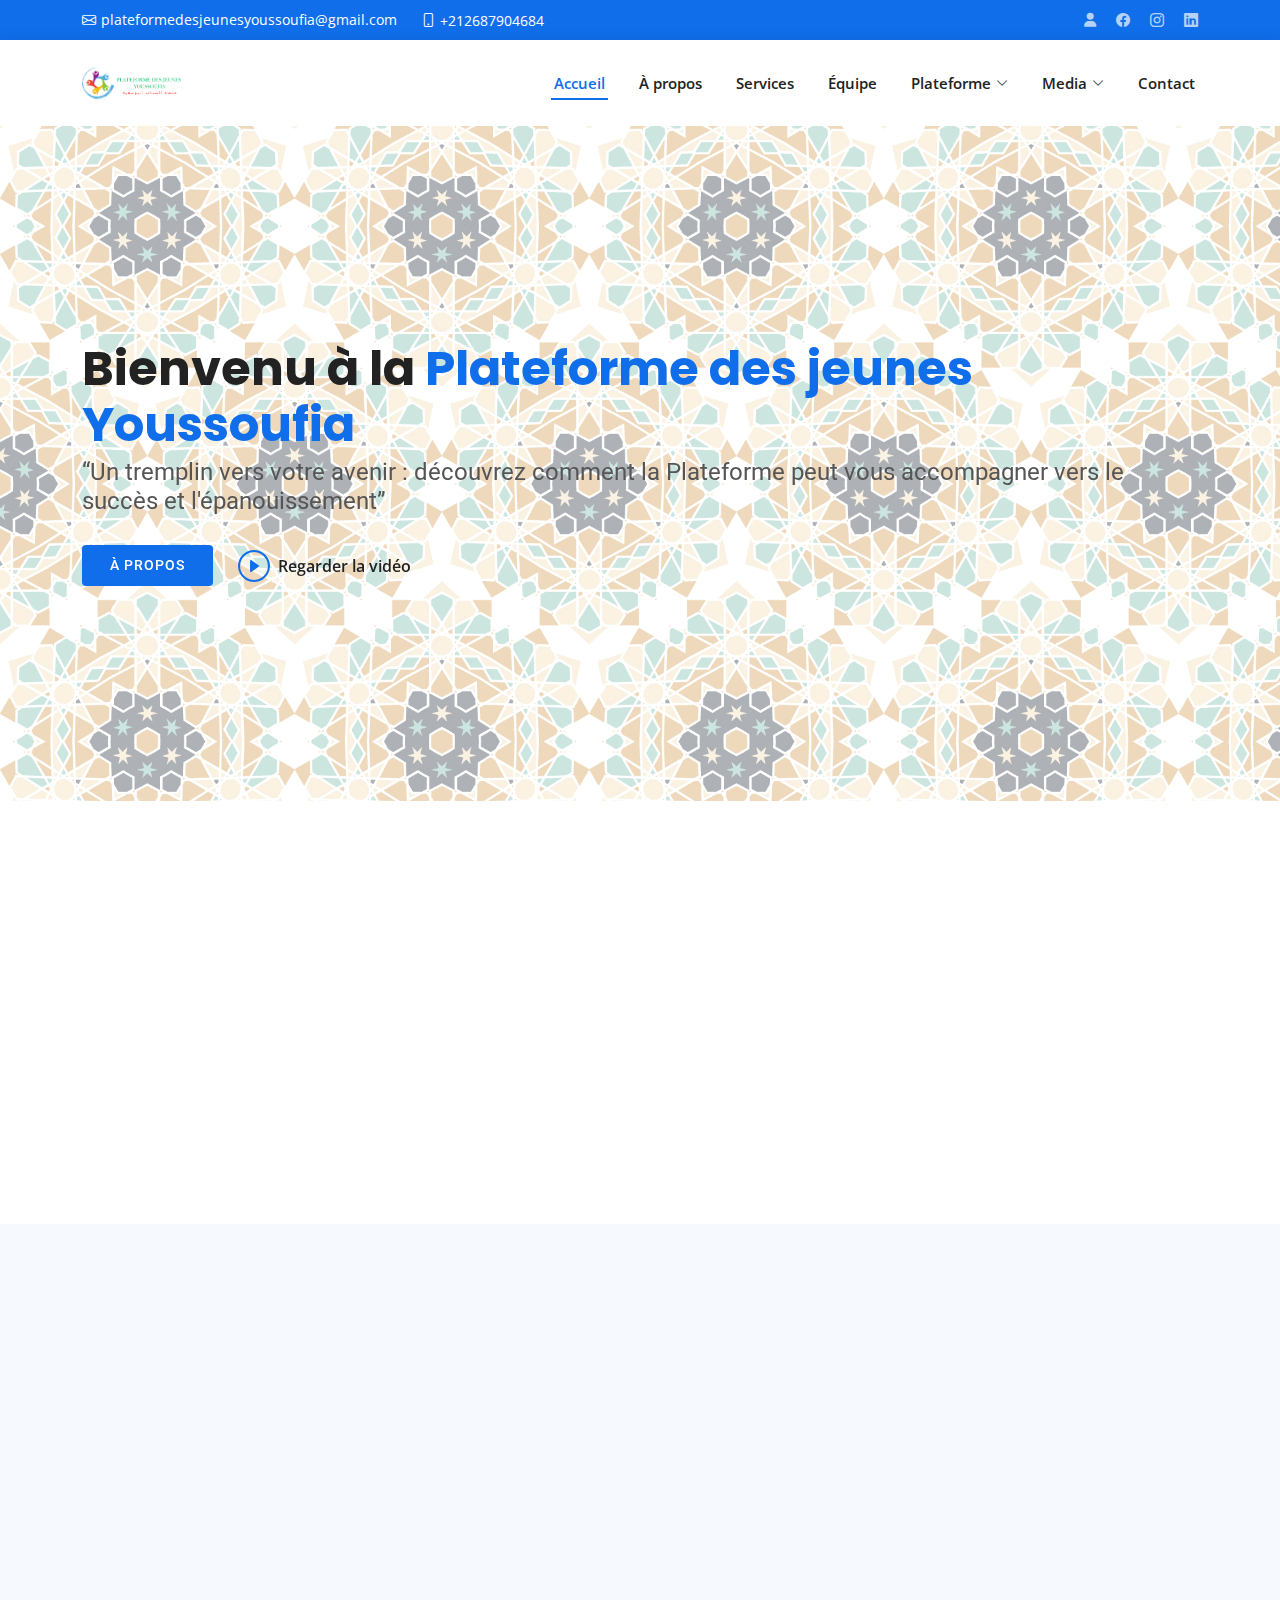
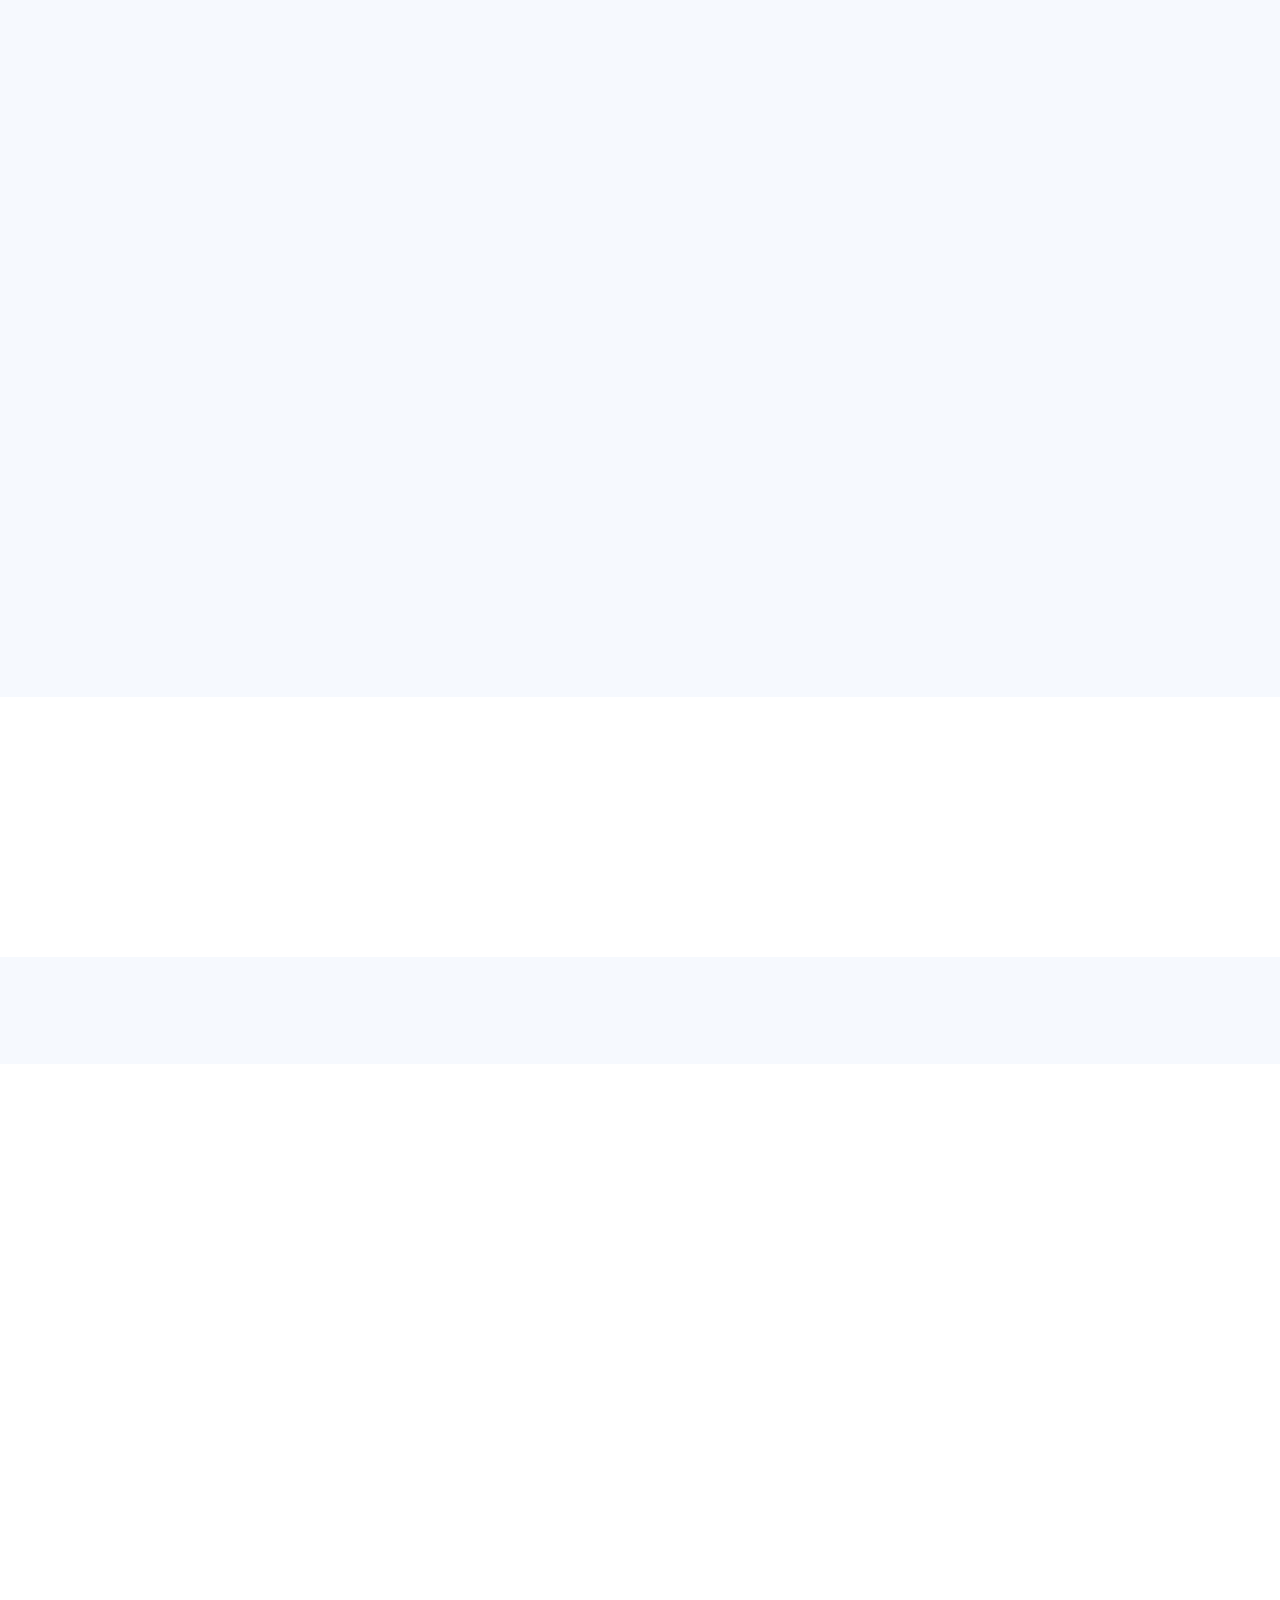
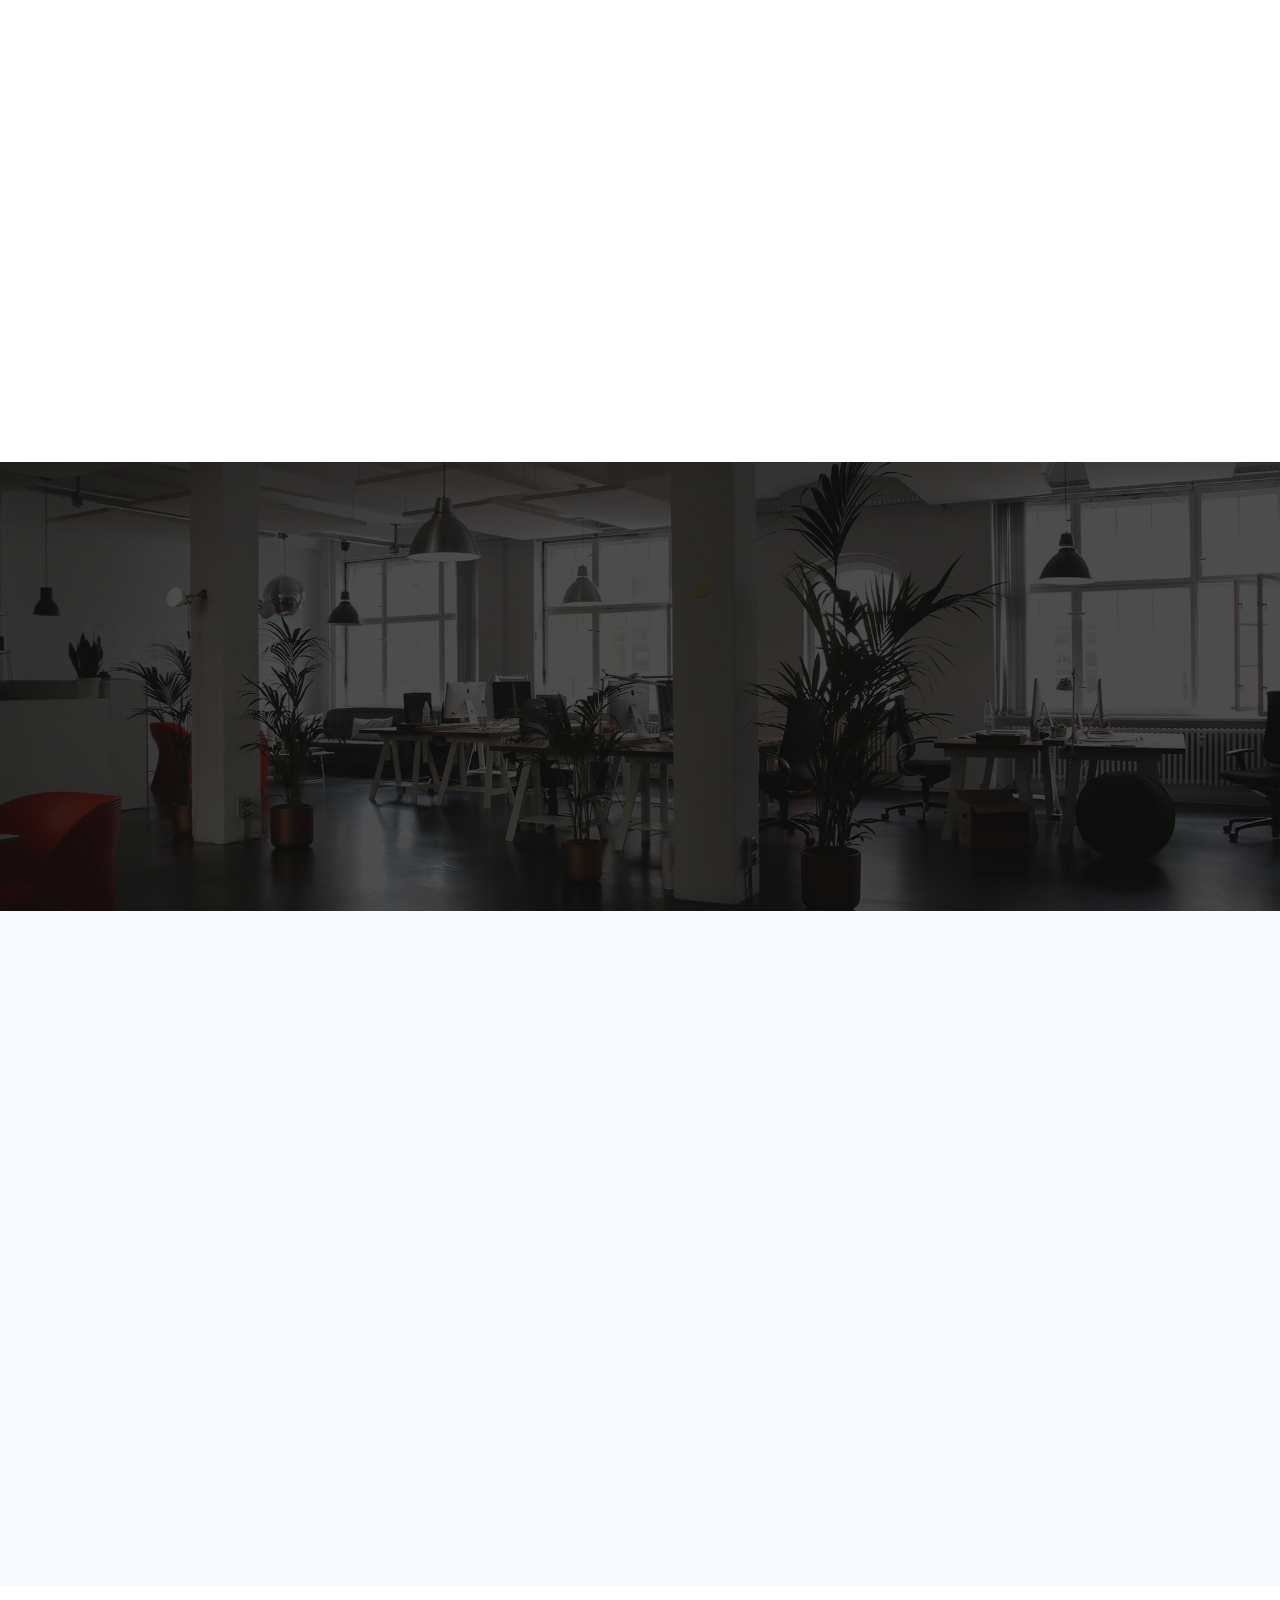
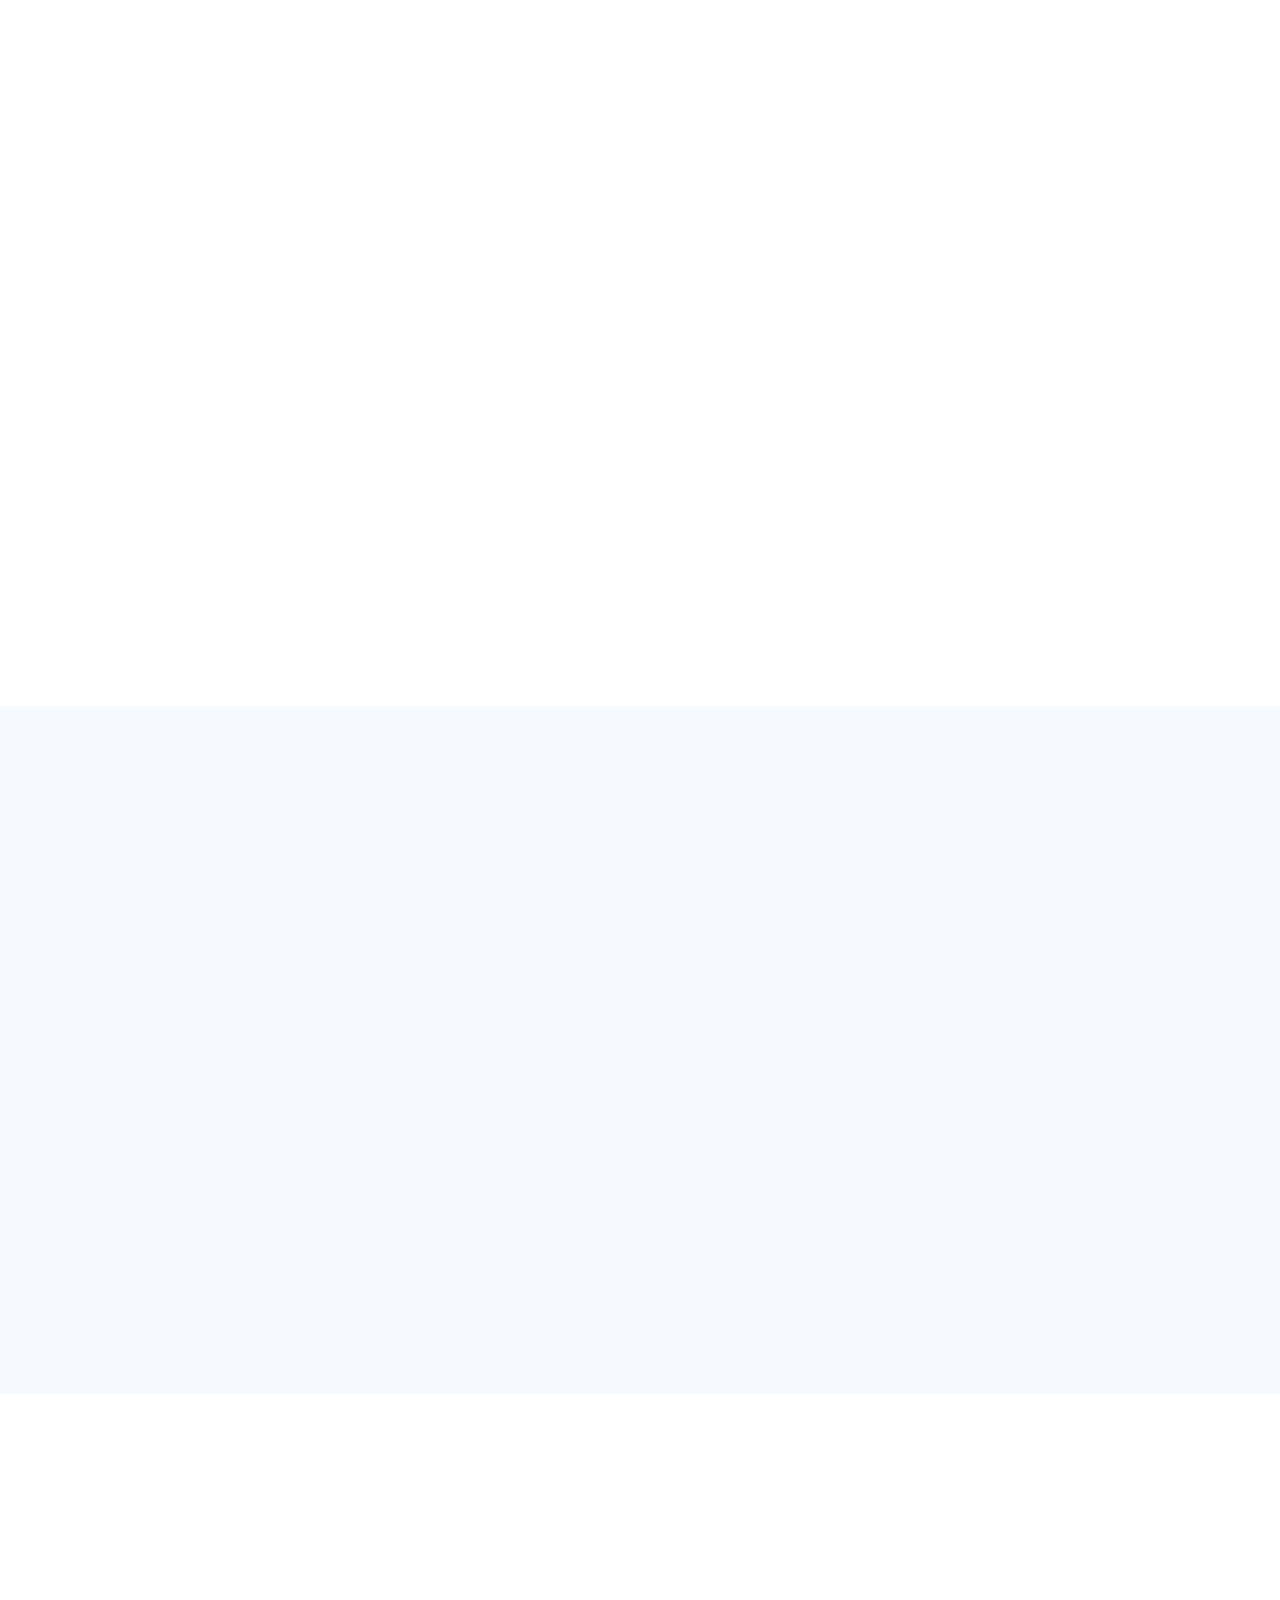
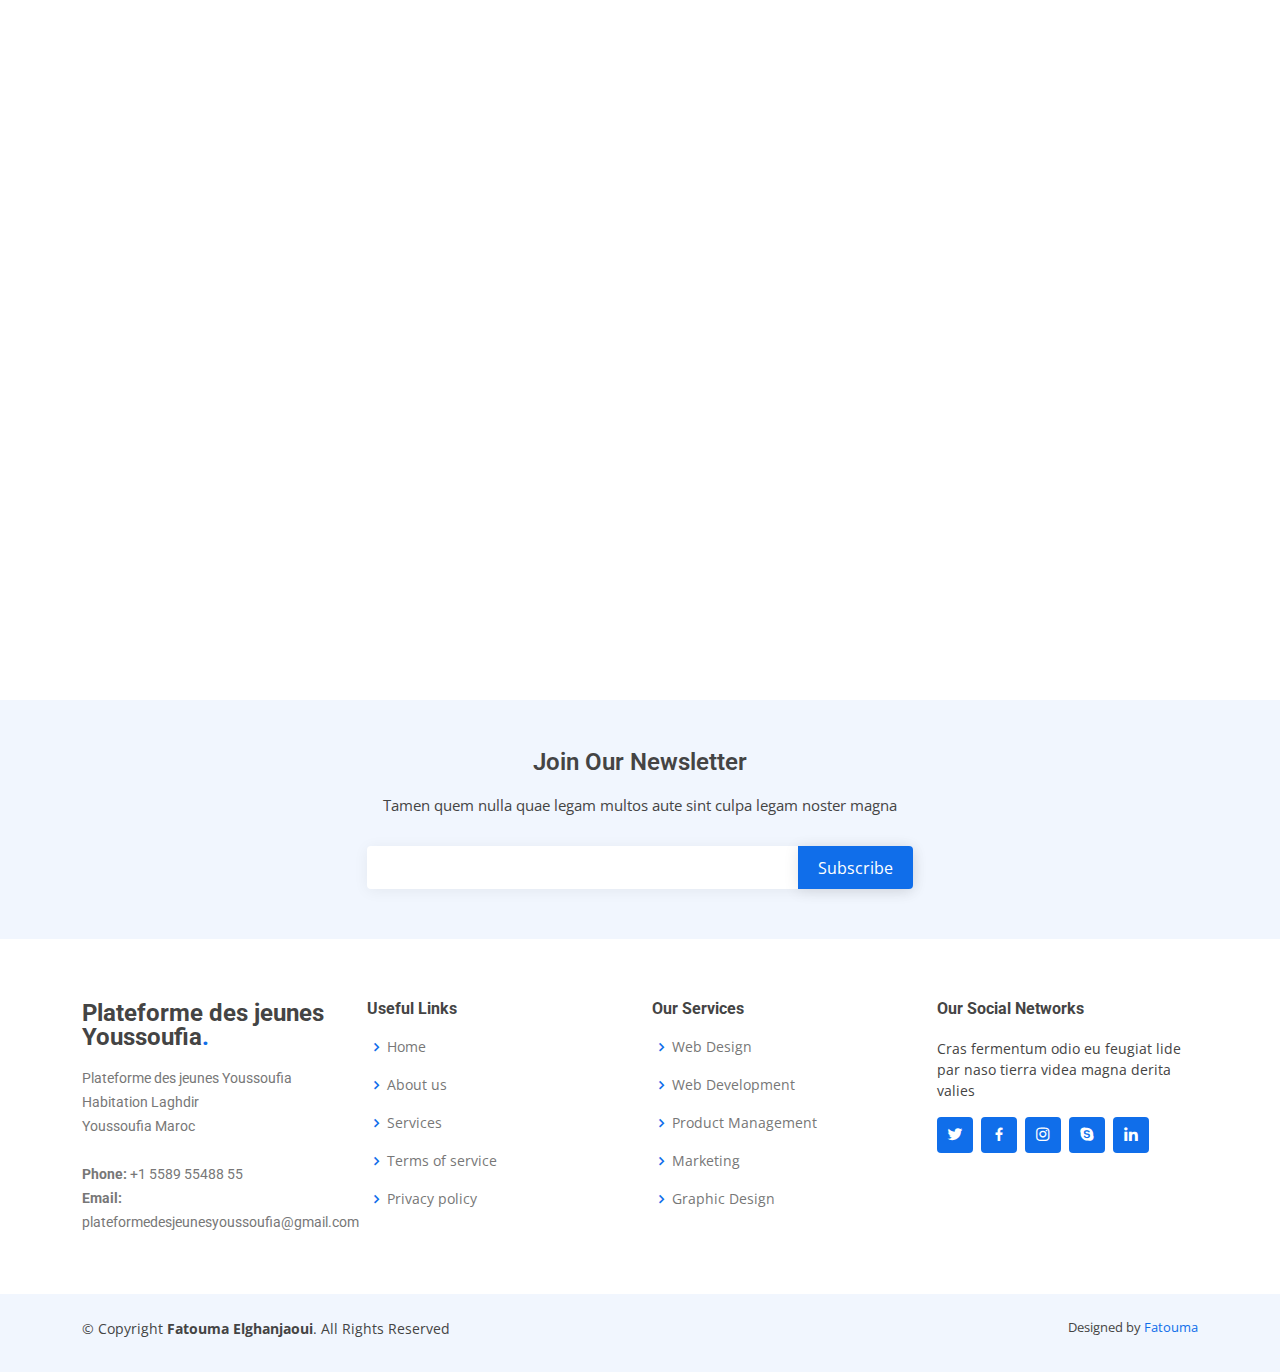
==== commit d5a08a48: "Updated files" ====
--- a/index.html
+++ b/index.html
@@ -15,7 +15,7 @@
 
   <!-- Google Fonts -->
   <link href="https://fonts.googleapis.com/css?family=Open+Sans:300,300i,400,400i,600,600i,700,700i|Roboto:300,300i,400,400i,500,500i,600,600i,700,700i|Poppins:300,300i,400,400i,500,500i,600,600i,700,700i" rel="stylesheet">
-
+  <link rel="stylesheet" href="https://cdnjs.cloudflare.com/ajax/libs/font-awesome/6.0.0/css/all.min.css" integrity="sha512-" crossorigin="anonymous" />
   <!-- Vendor CSS Files -->
   <link href="assets/vendor/aos/aos.css" rel="stylesheet">
   <link href="assets/vendor/bootstrap/css/bootstrap.min.css" rel="stylesheet">
@@ -23,6 +23,7 @@
   <link href="assets/vendor/boxicons/css/boxicons.min.css" rel="stylesheet">
   <link href="assets/vendor/glightbox/css/glightbox.min.css" rel="stylesheet">
   <link href="assets/vendor/swiper/swiper-bundle.min.css" rel="stylesheet">
+
 
   <!-- Template Main CSS File -->
   <link href="assets/css/style.css" rel="stylesheet">
@@ -46,6 +47,7 @@
         <i class="bi bi-phone d-flex align-items-center ms-4"><span>+212687904684</span></i>
       </div>
       <div class="social-links d-none d-md-flex align-items-center">
+        <a href="register.html " class="rigister"><i class="fa-solid fa-user"></i></a>
         <a href="https://web.facebook.com/profile.php?id=100092654574112 " class="facebook"><i class="bi bi-facebook"></i></a>
         <a href="https://www.instagram.com/plateformedesjeunesyoussoufia/?next=%2F " class="instagram"><i class="bi bi-instagram"></i></a>
         <a href="https://www.linkedin.com/in/plateforme-des-jeunes-youssoufia-9187b62a0/ " class="linkedin"><i class="bi bi-linkedin"></i></i></a>
@@ -97,6 +99,8 @@
       <div class="d-flex">
         <a href="#about" class="btn-get-started scrollto">À propos</a>
         <a href="assets/img/vidpresentation.mp4" class="glightbox btn-watch-video"><i class="bi bi-play-circle"></i><span>Regarder la vidéo</span></a>
+        
+
       </div>
     </div>
   </section><!-- End Hero -->
@@ -109,11 +113,14 @@
 
         <div class="row">
           <div class="col-md-6 col-lg-3 d-flex align-items-stretch mb-5 mb-lg-0">
-            <div class="icon-box" data-aos="fade-up" data-aos-delay="100">
-              <div class="icon"><i class="bx bx-user"></i></div>
-              <h4 class="title"><a href="">Inscription</a></h4>
-              <p class="description">Inscrivez-vous dès maintenant pour profiter de tous les avantages offerts par notre plateforme !</p>
-            </div>
+            <a href="sign-up">
+              <div class="icon-box" data-aos="fade-up" data-aos-delay="100">
+                <div class="icon"><i class="bx bx-user"></i></div>
+                <h4 class="title"><a href="sign-up">Inscription</a></h4>
+                <p class="description">Inscrivez-vous dès maintenant pour profiter de tous les avantages offerts par notre plateforme !</p>
+              </div>
+            </a>
+            
           </div>
 
           <div class="col-md-6 col-lg-3 d-flex align-items-stretch mb-5 mb-lg-0">
